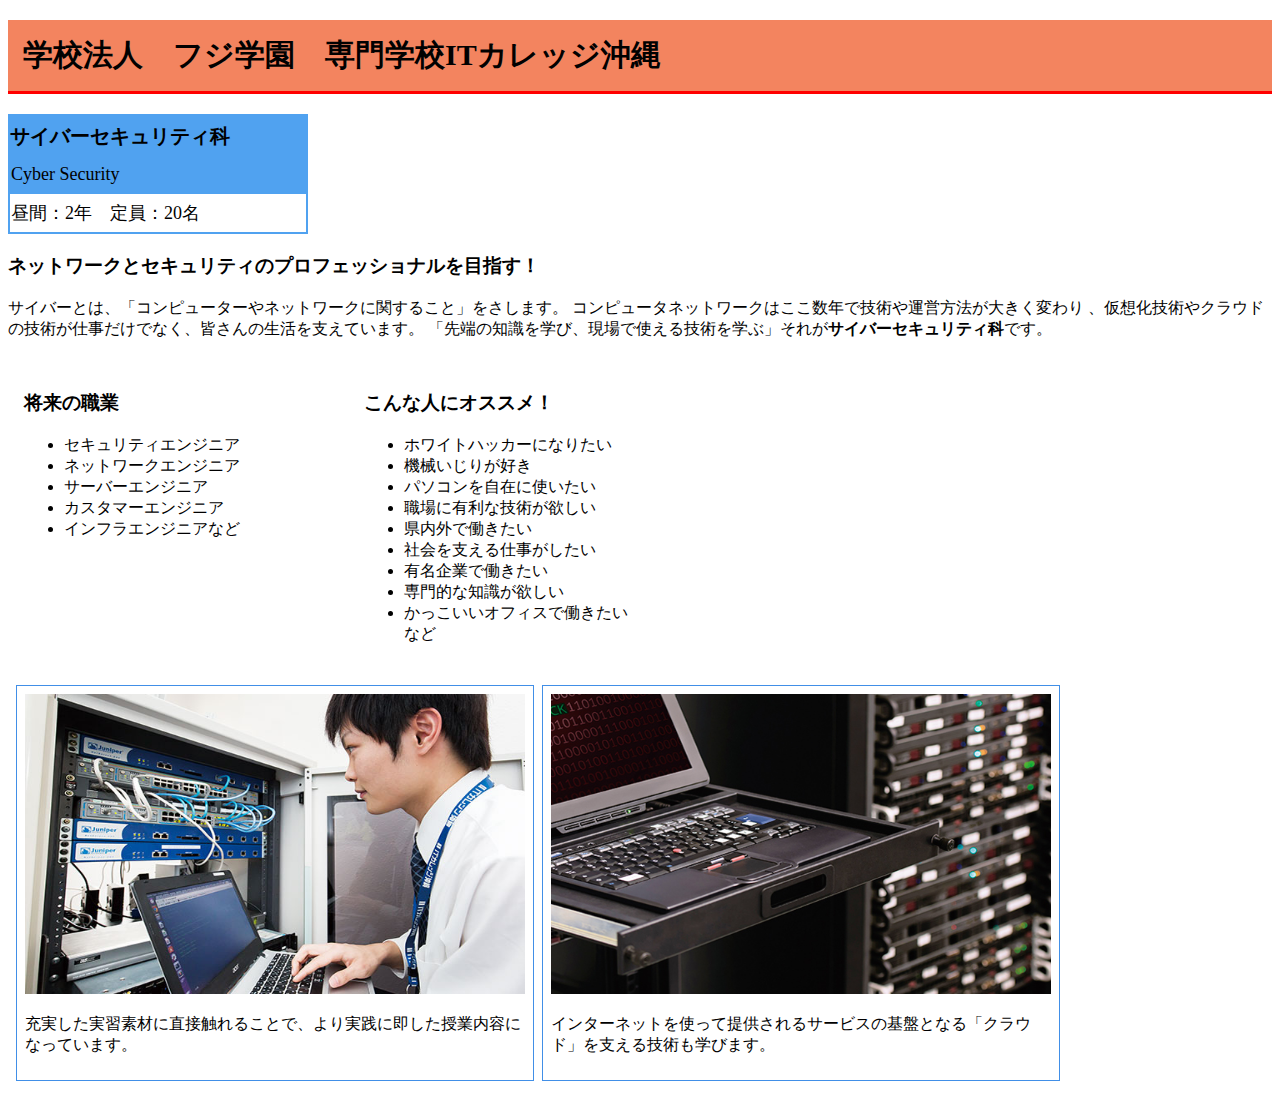
==== cyber-security.html @ d47dd83b "完成" ====
<!DOCTYPE html>
<html lang="ja">
<head>
<meta charset="utf-8">
<meta name-"descirption"content="WebExtentionの課題">
<link rel="stylesheet" href="style.css">
<title>ITカレッジ沖縄サイバーセキュリティ</title>
</head>
<body>
<h1>学校法人　フジ学園　専門学校ITカレッジ沖縄</h1>
<table id="cybertable" width="300"px height="120"px　>
    <tr>
        <th align="left">サイバーセキュリティ科</th>
    </tr>
    <tr>
        <td>Cyber Security</td>
    </tr>
    <tr>
        <td class="gaiyou">昼間：2年　定員：20名</td>
    </tr>
</table>
<h3>ネットワークとセキュリティのプロフェッショナルを目指す！</h3>
<p>サイバーとは、「コンピューターやネットワークに関すること」をさします。
    コンピュータネットワークはここ数年で技術や運営方法が大きく変わり
    、仮想化技術やクラウドの技術が仕事だけでなく、皆さんの生活を支えています。
    「先端の知識を学び、現場で使える技術を学ぶ」それが<strong>サイバーセキュリティ科</strong>です。</p>
<div class="list">
<div class="list1">
<h3>将来の職業</h3>
<ul>
    <li>セキュリティエンジニア</li>
    <li>ネットワークエンジニア</li>
    <li>サーバーエンジニア</li>
    <li>カスタマーエンジニア</li>
    <li>インフラエンジニアなど</li>
</ul>
</div>
<div class="list1">
<h3>こんな人にオススメ！</h3>
<ul>
    <li>ホワイトハッカーになりたい</li>
    <li>機械いじりが好き</li>
    <li>パソコンを自在に使いたい</li>
    <li>職場に有利な技術が欲しい</li>
    <li>県内外で働きたい</li>
    <li>社会を支える仕事がしたい</li>
    <li>有名企業で働きたい</li>
    <li>専門的な知識が欲しい</li>
    <li>かっこいいオフィスで働きたい<br>など</li>
</ul>
</div>
</div>
<div class="cyber_12">
<div class="cyber_1">
<img src="画像　課題用/cyber1.jpg" width="500" height="300" alt="サイバー実習">
<p>充実した実習素材に直接触れることで、より実践に即した授業内容になっています。</p>
</div>

<div class="cyber_1">
<img src="画像　課題用/cyber2.jpg" width="500" height="300" alt="クラウド">
<p>インターネットを使って提供されるサービスの基盤となる「クラウド」を支える技術も学びます。</p>
</div>
</div>
---- style.css ----
@charset "utf-8";
h1 {
	font-size: 30px;
	padding: 0.5em;
	color: #010101;
	background: rgb(243, 132, 95);
	border-bottom: solid 3px #FF0000;
	text-align: left;
}

.ul {
	list-style-type: none;
}
.sub-style {
	padding : 0.5em;

}
.joudan {
	overflow: hidden;
}
.cyber{
	float: left;
    margin: 8px 0 8px 8px;
    padding: 8px;
    width: 500px;
}
.IT {
	float: left;
    margin: 8px 0 8px 8px;
    padding: 8px;
    width: 500px;
}
.gedan {
	clear: both;
	overflow: hidden;
}
.game {
	float: left;
    margin: 8px 0 8px 8px;
    padding: 8px;
    width: 500px; 
}                
.night {
	float: left;
    margin: 8px 0 8px 8px;
    padding: 8px;
    width: 500px;
}                                              
.foreigner {
	clear: both;
}
a:hover img {
	border: 1px solid #ccc;
}
a:active img {
	opacity: 0.5;
 }
h2 {
	border-bottom: solid 3px rgb(252, 124, 5)
}
/*ここからサイバーIT共通*/

th {
	font-size: 20px;
	padding: 0px;
}
td {
	font-size: 18px;	
}

.gaiyou {
	background-color: white;
}
.list {
	overflow: hidden;
}
.list1 {
	float: left;
	margin: 8px 100px 8px 8px;
	padding: 8px;
}
/*ここからサイバーセキュリティ科*/

.cyber_12 {
	clear: both;
	overflow: hidden;
}
.cyber_1 {
	float: left;
	margin: 8px 0 8px 8px;
	border: 1px solid rgb(65, 143, 231);
    padding: 8px;
    width: 500px;
}
.cyber_2 {
	float: left;
    margin: 8px 0 8px 8px;
    padding: 8px;
    width: 500px;
}

#cybertable {
	background-color: rgb(80, 162, 240);
}

/*ここからITスペシャリスト*/


#ittable {
	background-color: rgb(48, 48, 185);
}
.itgaiyou {
	font-size: 15px;
}
.it_12 {
	clear: both;
	overflow: hidden;
}
.it_1 {
	float: left;
	margin: 8px 0 8px 8px;
	border: 1px solid rgb(35, 12, 241);
    padding: 8px;
    width: 500px;
}
.it_2 {
	float: left;
    margin: 8px 0 8px 8px;
    padding: 8px;
	width: 500px;
}
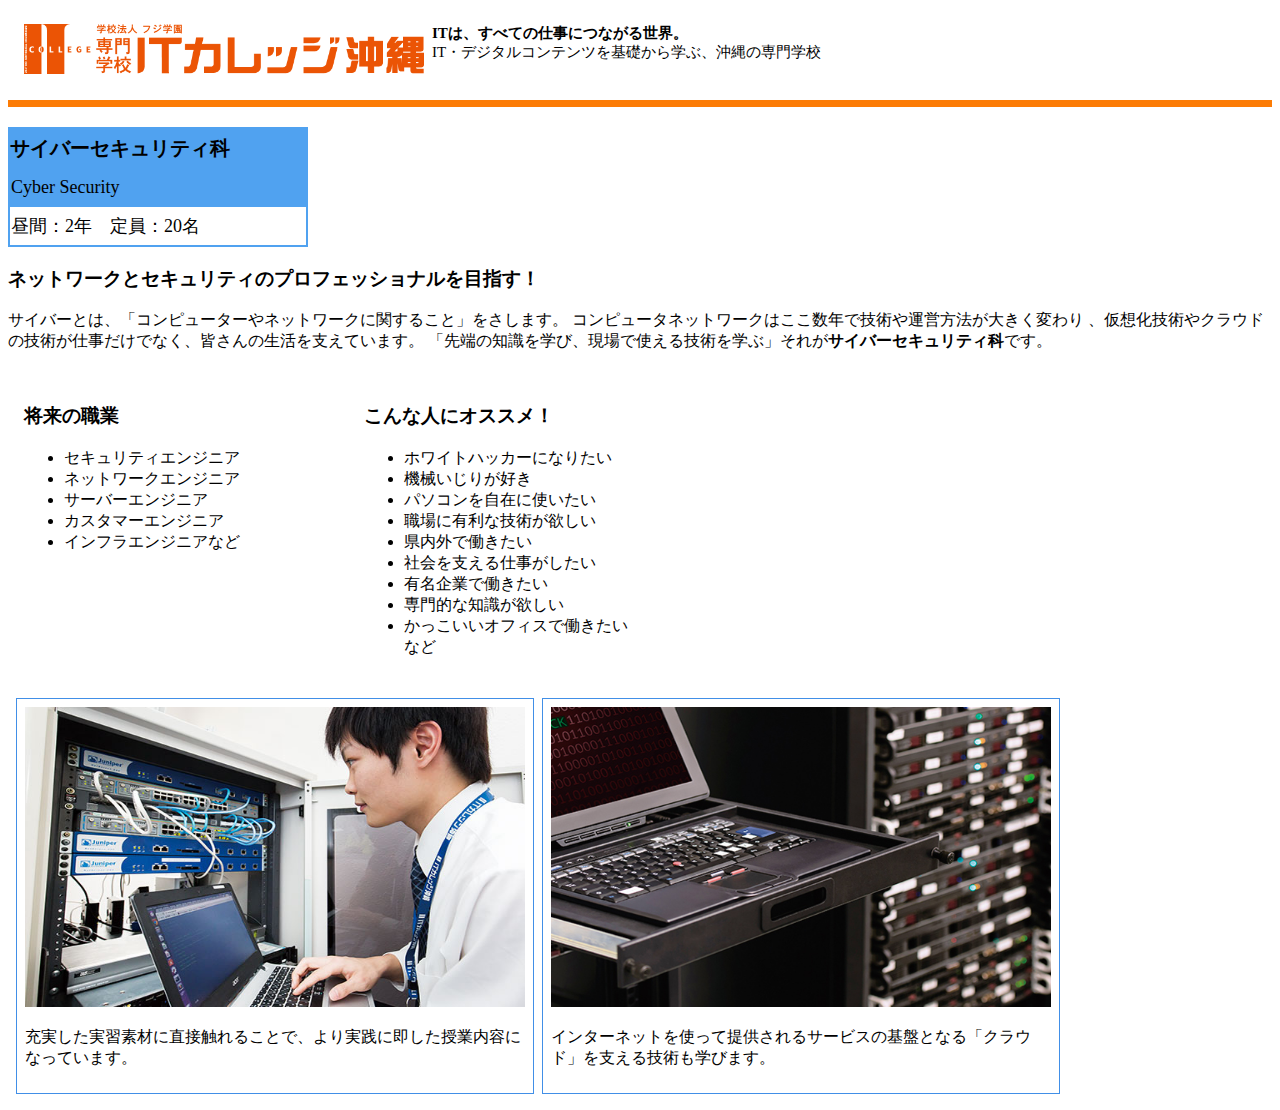
==== commit 639c61ca: "追加修正" ====
--- a/cyber-security.html
+++ b/cyber-security.html
@@ -7,7 +7,13 @@
 <title>ITカレッジ沖縄サイバーセキュリティ</title>
 </head>
 <body>
-<h1>学校法人　フジ学園　専門学校ITカレッジ沖縄</h1>
+<div class="toppege">
+<div class="logo">
+<img class="tytle" src="kadai/logo.png" width="400" height="50" alt="logo">
+</div>
+<p class="subtytle"><strong>ITは、すべての仕事につながる世界。</strong>
+<br>IT・デジタルコンテンツを基礎から学ぶ、沖縄の専門学校</p>
+</div>
 <table id="cybertable" width="300"px height="120"px　>
     <tr>
         <th align="left">サイバーセキュリティ科</th>
@@ -52,12 +58,12 @@
 </div>
 <div class="cyber_12">
 <div class="cyber_1">
-<img src="画像　課題用/cyber1.jpg" width="500" height="300" alt="サイバー実習">
+<img src="kadai/cyber1.jpg" width="500" height="300" alt="サイバー実習">
 <p>充実した実習素材に直接触れることで、より実践に即した授業内容になっています。</p>
 </div>
 
 <div class="cyber_1">
-<img src="画像　課題用/cyber2.jpg" width="500" height="300" alt="クラウド">
+<img src="kadai/cyber2.jpg" width="500" height="300" alt="クラウド">
 <p>インターネットを使って提供されるサービスの基盤となる「クラウド」を支える技術も学びます。</p>
 </div>
 </div>--- a/style.css
+++ b/style.css
@@ -1,13 +1,28 @@
 @charset "utf-8";
-h1 {
-	font-size: 30px;
-	padding: 0.5em;
-	color: #010101;
-	background: rgb(243, 132, 95);
-	border-bottom: solid 3px #FF0000;
-	text-align: left;
+
+/*タイトル*/
+.logo {
+	clear: both;
 }
-
+.toppege {
+	overflow: hidden;
+	border-bottom: solid 7px rgb(252, 124, 5)
+}
+.tytle {
+	float: left;
+	margin: 8px 0 8px 8px;
+	padding: 8px;
+}
+.subtytle {
+	font-size: 15px;
+	margin: 8px 0 30px 8px;
+    padding: 8px;
+}
+/*トップページ*/
+section {
+	padding-bottom: 200px;
+	border-bottom: 7px rgb(218, 53, 53);
+}
 .ul {
 	list-style-type: none;
 }
@@ -48,6 +63,7 @@
 }                                              
 .foreigner {
 	clear: both;
+
 }
 a:hover img {
 	border: 1px solid #ccc;
@@ -58,6 +74,16 @@
 h2 {
 	border-bottom: solid 3px rgb(252, 124, 5)
 }
+.open {
+	border-top: solid 7px rgb(252, 124, 5);
+	background-color: rgb(252, 124, 5);
+	text-align : center;
+	padding: 0px
+}
+.open1 {
+	font-size: 30px;	
+}
+
 /*ここからサイバーIT共通*/
 
 th {
@@ -101,6 +127,7 @@
 
 #cybertable {
 	background-color: rgb(80, 162, 240);
+	margin-top: 20px ;
 }
 
 /*ここからITスペシャリスト*/
@@ -108,6 +135,7 @@
 
 #ittable {
 	background-color: rgb(48, 48, 185);
+	margin-top: 20px ;
 }
 .itgaiyou {
 	font-size: 15px;
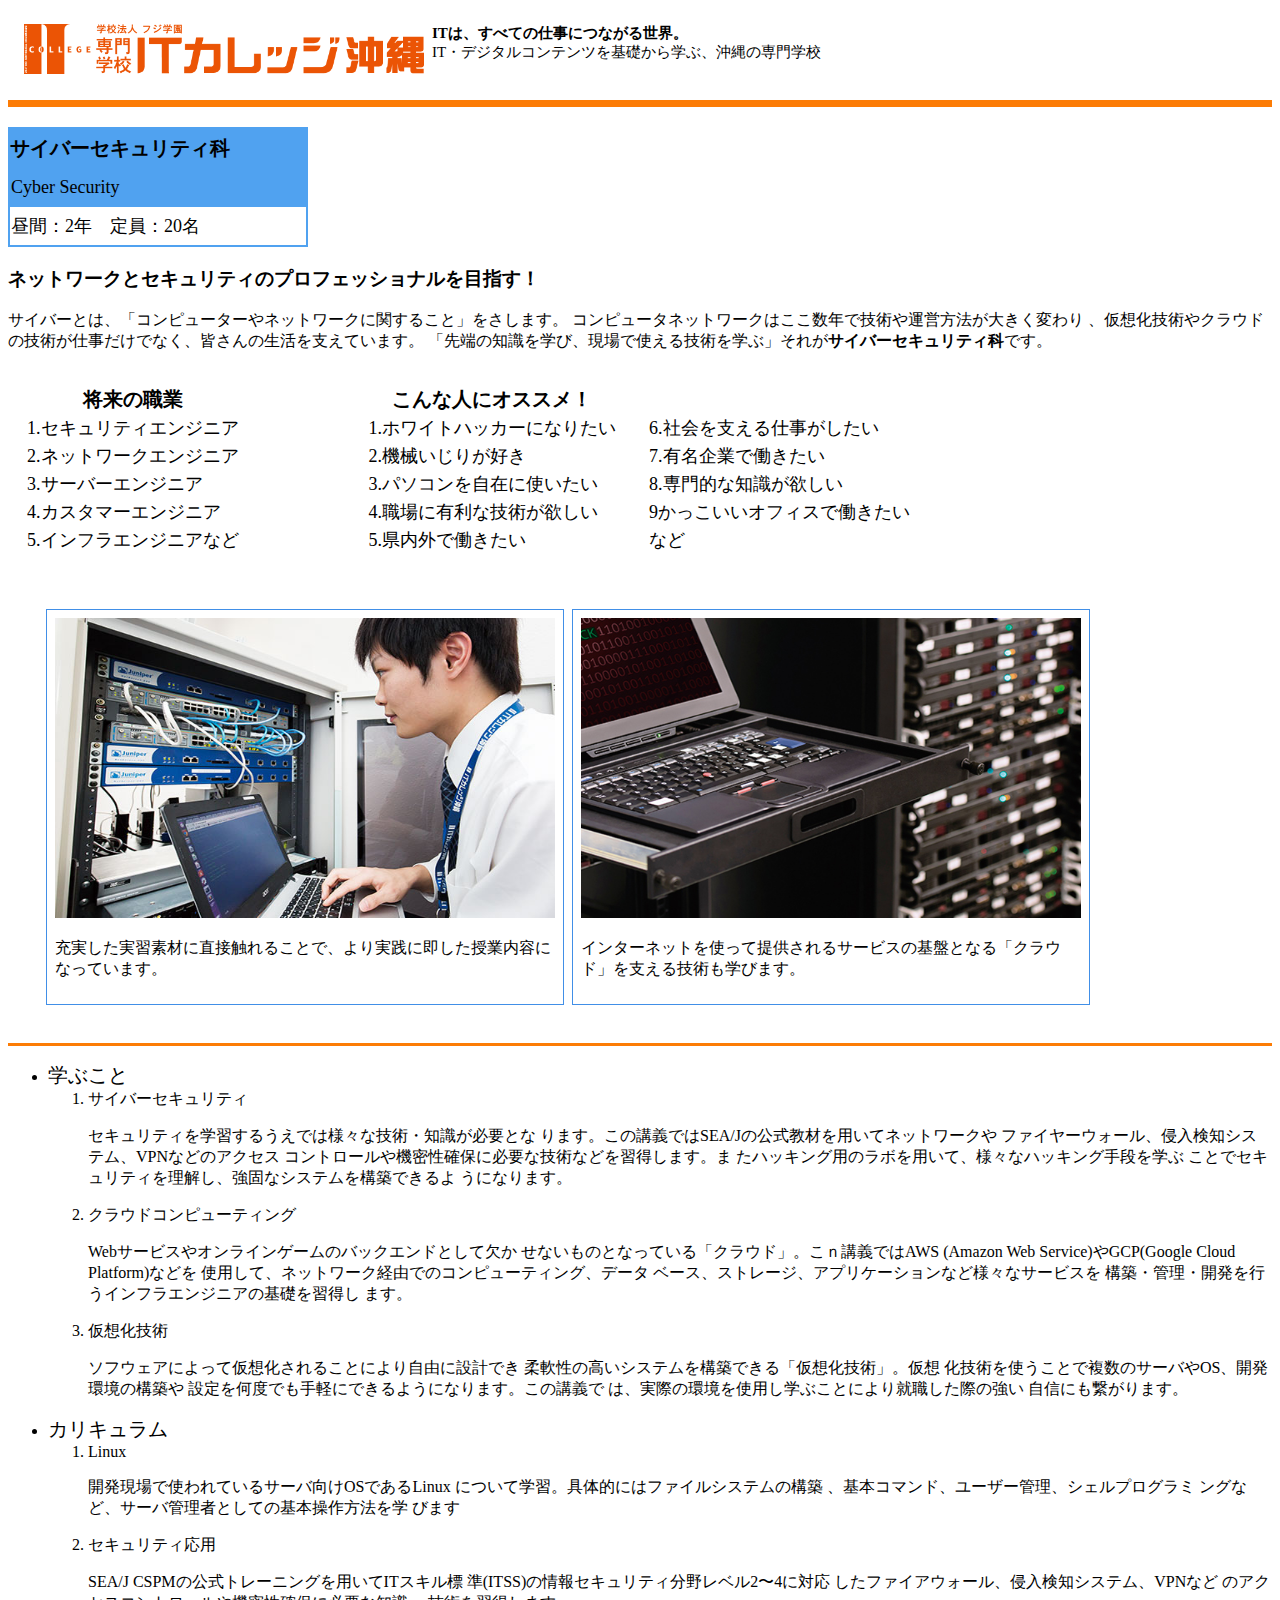
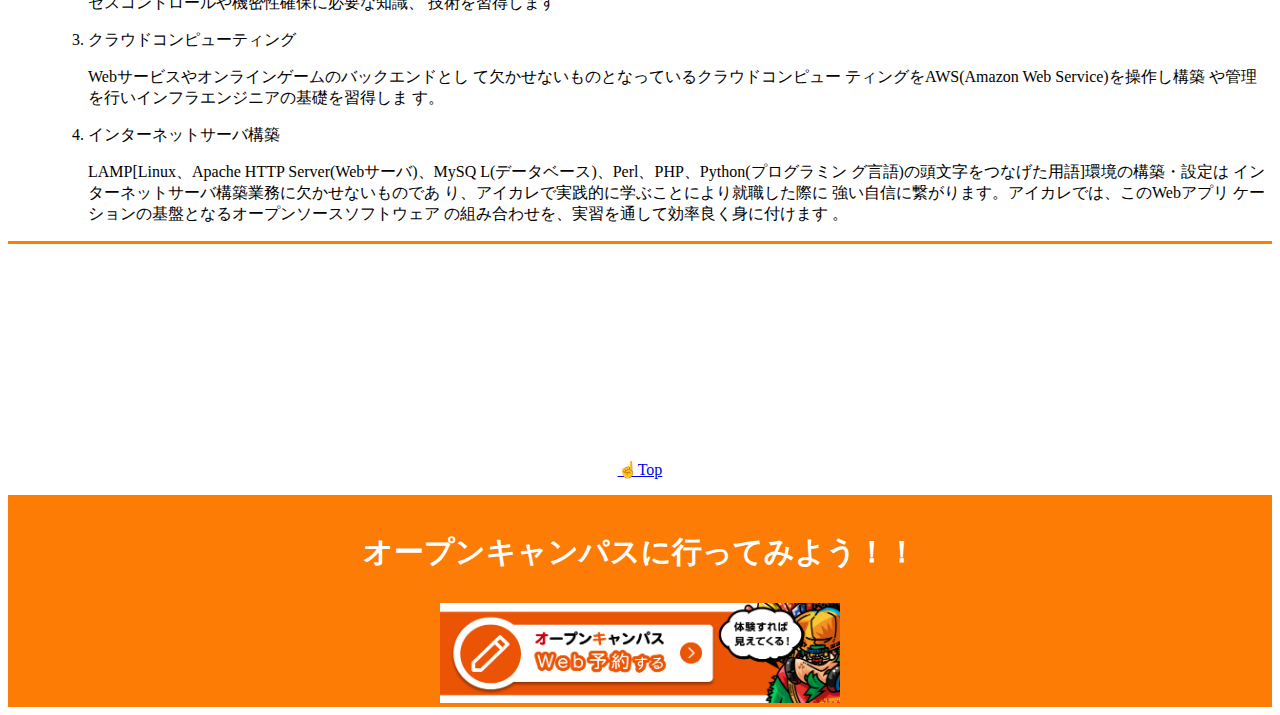
==== commit dc5109ec: "完成" ====
--- a/cyber-security.html
+++ b/cyber-security.html
@@ -2,7 +2,7 @@
 <html lang="ja">
 <head>
 <meta charset="utf-8">
-<meta name-"descirption"content="WebExtentionの課題">
+<meta name="descirption" content="WebExtentionの課題">
 <link rel="stylesheet" href="style.css">
 <title>ITカレッジ沖縄サイバーセキュリティ</title>
 </head>
@@ -14,9 +14,10 @@
 <p class="subtytle"><strong>ITは、すべての仕事につながる世界。</strong>
 <br>IT・デジタルコンテンツを基礎から学ぶ、沖縄の専門学校</p>
 </div>
-<table id="cybertable" width="300"px height="120"px　>
+<section>
+<table id="cybertable">
     <tr>
-        <th align="left">サイバーセキュリティ科</th>
+        <th class="tabletop">サイバーセキュリティ科</th>
     </tr>
     <tr>
         <td>Cyber Security</td>
@@ -32,28 +33,48 @@
     「先端の知識を学び、現場で使える技術を学ぶ」それが<strong>サイバーセキュリティ科</strong>です。</p>
 <div class="list">
 <div class="list1">
-<h3>将来の職業</h3>
-<ul>
-    <li>セキュリティエンジニア</li>
-    <li>ネットワークエンジニア</li>
-    <li>サーバーエンジニア</li>
-    <li>カスタマーエンジニア</li>
-    <li>インフラエンジニアなど</li>
-</ul>
+<table class="tablelist">
+<tr>
+<th>将来の職業</th>
+</tr>
+    <tr>
+    <td>1.セキュリティエンジニア</td>
+    </tr>
+    <tr>
+    <td>2.ネットワークエンジニア</td>
+    </tr>
+    <tr>
+    <td>3.サーバーエンジニア</td>
+    </tr>
+    <tr>
+    <td>4.カスタマーエンジニア</td>
+    </tr>
+    <tr>
+    <td>5.インフラエンジニアなど</td>
+    </tr>
+</table>
 </div>
 <div class="list1">
-<h3>こんな人にオススメ！</h3>
-<ul>
-    <li>ホワイトハッカーになりたい</li>
-    <li>機械いじりが好き</li>
-    <li>パソコンを自在に使いたい</li>
-    <li>職場に有利な技術が欲しい</li>
-    <li>県内外で働きたい</li>
-    <li>社会を支える仕事がしたい</li>
-    <li>有名企業で働きたい</li>
-    <li>専門的な知識が欲しい</li>
-    <li>かっこいいオフィスで働きたい<br>など</li>
-</ul>
+<table class="tablelist">
+    <tr>
+    <th>こんな人にオススメ！</th>
+    </tr>
+    <tr>
+    <td>1.ホワイトハッカーになりたい</td>    <td class="tableright">6.社会を支える仕事がしたい</td>
+    </tr>
+    <tr>
+    <td>2.機械いじりが好き</td>   <td class="tableright">7.有名企業で働きたい</td>
+    </tr>
+    <tr>
+    <td>3.パソコンを自在に使いたい</td>    <td class="tableright">8.専門的な知識が欲しい</td>
+    </tr>
+    <tr>
+    <td>4.職場に有利な技術が欲しい</td>    <td class="tableright">9かっこいいオフィスで働きたい</td>
+    </tr>
+    <tr>
+    <td>5.県内外で働きたい</td> <td class="tableright">など</td>
+    </tr>
+</table>
 </div>
 </div>
 <div class="cyber_12">
@@ -66,4 +87,85 @@
 <img src="kadai/cyber2.jpg" width="500" height="300" alt="クラウド">
 <p>インターネットを使って提供されるサービスの基盤となる「クラウド」を支える技術も学びます。</p>
 </div>
-</div>+</div>
+<div class="last">
+<ul>
+    <li><div class="lastlist1">学ぶこと</div>
+<ol>
+    <li>サイバーセキュリティ        
+        <p>セキュリティを学習するうえでは様々な技術・知識が必要とな
+        ります。この講義ではSEA/Jの公式教材を用いてネットワークや
+        ファイヤーウォール、侵入検知システム、VPNなどのアクセス
+        コントロールや機密性確保に必要な技術などを習得します。ま
+        たハッキング用のラボを用いて、様々なハッキング手段を学ぶ
+        ことでセキュリティを理解し、強固なシステムを構築できるよ
+        うになります。</p></li>
+    <li>クラウドコンピューティング
+        <p>Webサービスやオンラインゲームのバックエンドとして欠か
+            せないものとなっている「クラウド」。こｎ講義ではAWS
+            (Amazon Web Service)やGCP(Google Cloud Platform)などを
+            使用して、ネットワーク経由でのコンピューティング、データ
+            ベース、ストレージ、アプリケーションなど様々なサービスを
+            構築・管理・開発を行うインフラエンジニアの基礎を習得し
+            ます。</p>
+    </li>
+    <li>仮想化技術
+        <p>ソフウェアによって仮想化されることにより自由に設計でき
+            柔軟性の高いシステムを構築できる「仮想化技術」。仮想
+            化技術を使うことで複数のサーバやOS、開発環境の構築や
+            設定を何度でも手軽にできるようになります。この講義で
+            は、実際の環境を使用し学ぶことにより就職した際の強い
+            自信にも繋がります。</p>
+    </li>
+</ol>
+</li>
+
+    <li><div class="lastlist1">カリキュラム</div>
+    <ol>
+        <li>Linux
+            <p>開発現場で使われているサーバ向けOSであるLinux
+                について学習。具体的にはファイルシステムの構築
+                、基本コマンド、ユーザー管理、シェルプログラミ
+                ングなど、サーバ管理者としての基本操作方法を学
+                びます</p>
+        </li>
+        <li>セキュリティ応用
+            <p>SEA/J CSPMの公式トレーニングを用いてITスキル標
+                準(ITSS)の情報セキュリティ分野レベル2〜4に対応
+                したファイアウォール、侵入検知システム、VPNなど
+                のアクセスコントロールや機密性確保に必要な知識、
+                技術を習得します</p>
+        </li>
+        <li>クラウドコンピューティング
+            <p>Webサービスやオンラインゲームのバックエンドとし
+                て欠かせないものとなっているクラウドコンピュー
+                ティングをAWS(Amazon Web Service)を操作し構築
+                や管理を行いインフラエンジニアの基礎を習得しま
+                す。</p>
+        </li>
+        <li>インターネットサーバ構築
+            <p>LAMP[Linux、Apache HTTP Server(Webサーバ)、MySQ
+                L(データベース)、Perl、PHP、Python(プログラミン
+                グ言語)の頭文字をつなげた用語]環境の構築・設定は
+                インターネットサーバ構築業務に欠かせないものであ
+                り、アイカレで実践的に学ぶことにより就職した際に
+                強い自信に繋がります。アイカレでは、このWebアプリ
+                ケーションの基盤となるオープンソースソフトウェア
+                の組み合わせを、実習を通して効率良く身に付けます
+                。</p>
+        </li>
+    </ol>
+</li>
+</ul>
+</div>
+</section>
+<p class="kattop"><a href="#cybertable">☝Top</a></p>
+<div class="open">
+
+<p class="open1">オープンキャンパスに行ってみよう！！</p>
+<a href="https://www.it-college.ac.jp/open-campus/registration/">
+<img src="kadai/open.png" width="400" height="100" alt="open">
+</a>
+</div>
+</body>
+</html>
--- a/style.css
+++ b/style.css
@@ -81,11 +81,25 @@
 	padding: 0px
 }
 .open1 {
-	font-size: 30px;	
+	font-size: 30px;
+	font-weight: bolder;
+	color: #FFF;	
 }
-
+.kattop {
+	text-align: center;
+}
+.naiyou {
+	padding-bottom: 100px;
+	border-bottom: solid 3px rgb(252, 124, 5);
+}
 /*ここからサイバーIT共通*/
-
+.last {
+	border-top:solid 3px rgb(252, 124, 5);
+	border-bottom: solid 3px rgb(252, 124, 5);
+}
+.lastlist1 {
+	font-size: 20px;
+}
 th {
 	font-size: 20px;
 	padding: 0px;
@@ -104,12 +118,19 @@
 	float: left;
 	margin: 8px 100px 8px 8px;
 	padding: 8px;
+
+}
+.tableright {
+	padding-left: 30px;
 }
 /*ここからサイバーセキュリティ科*/
-
+.tabletop {
+	text-align: left;
+}
 .cyber_12 {
 	clear: both;
 	overflow: hidden;
+	padding: 30px;
 }
 .cyber_1 {
 	float: left;
@@ -126,14 +147,26 @@
 }
 
 #cybertable {
+	width: 300px;
+	height: 120px;
 	background-color: rgb(80, 162, 240);
 	margin-top: 20px ;
 }
 
+
+
 /*ここからITスペシャリスト*/
 
-
+.tabletopit {
+	text-align: left;
+	color: #FFF;
+}
+.itcolor {
+	color:#FFF
+}
 #ittable {
+	width: 300px;
+	height: 120px;
 	background-color: rgb(48, 48, 185);
 	margin-top: 20px ;
 }
@@ -143,6 +176,8 @@
 .it_12 {
 	clear: both;
 	overflow: hidden;
+	padding: 30px;
+
 }
 .it_1 {
 	float: left;
@@ -157,3 +192,6 @@
     padding: 8px;
 	width: 500px;
 }
+.itcali {
+	list-style: none;
+}